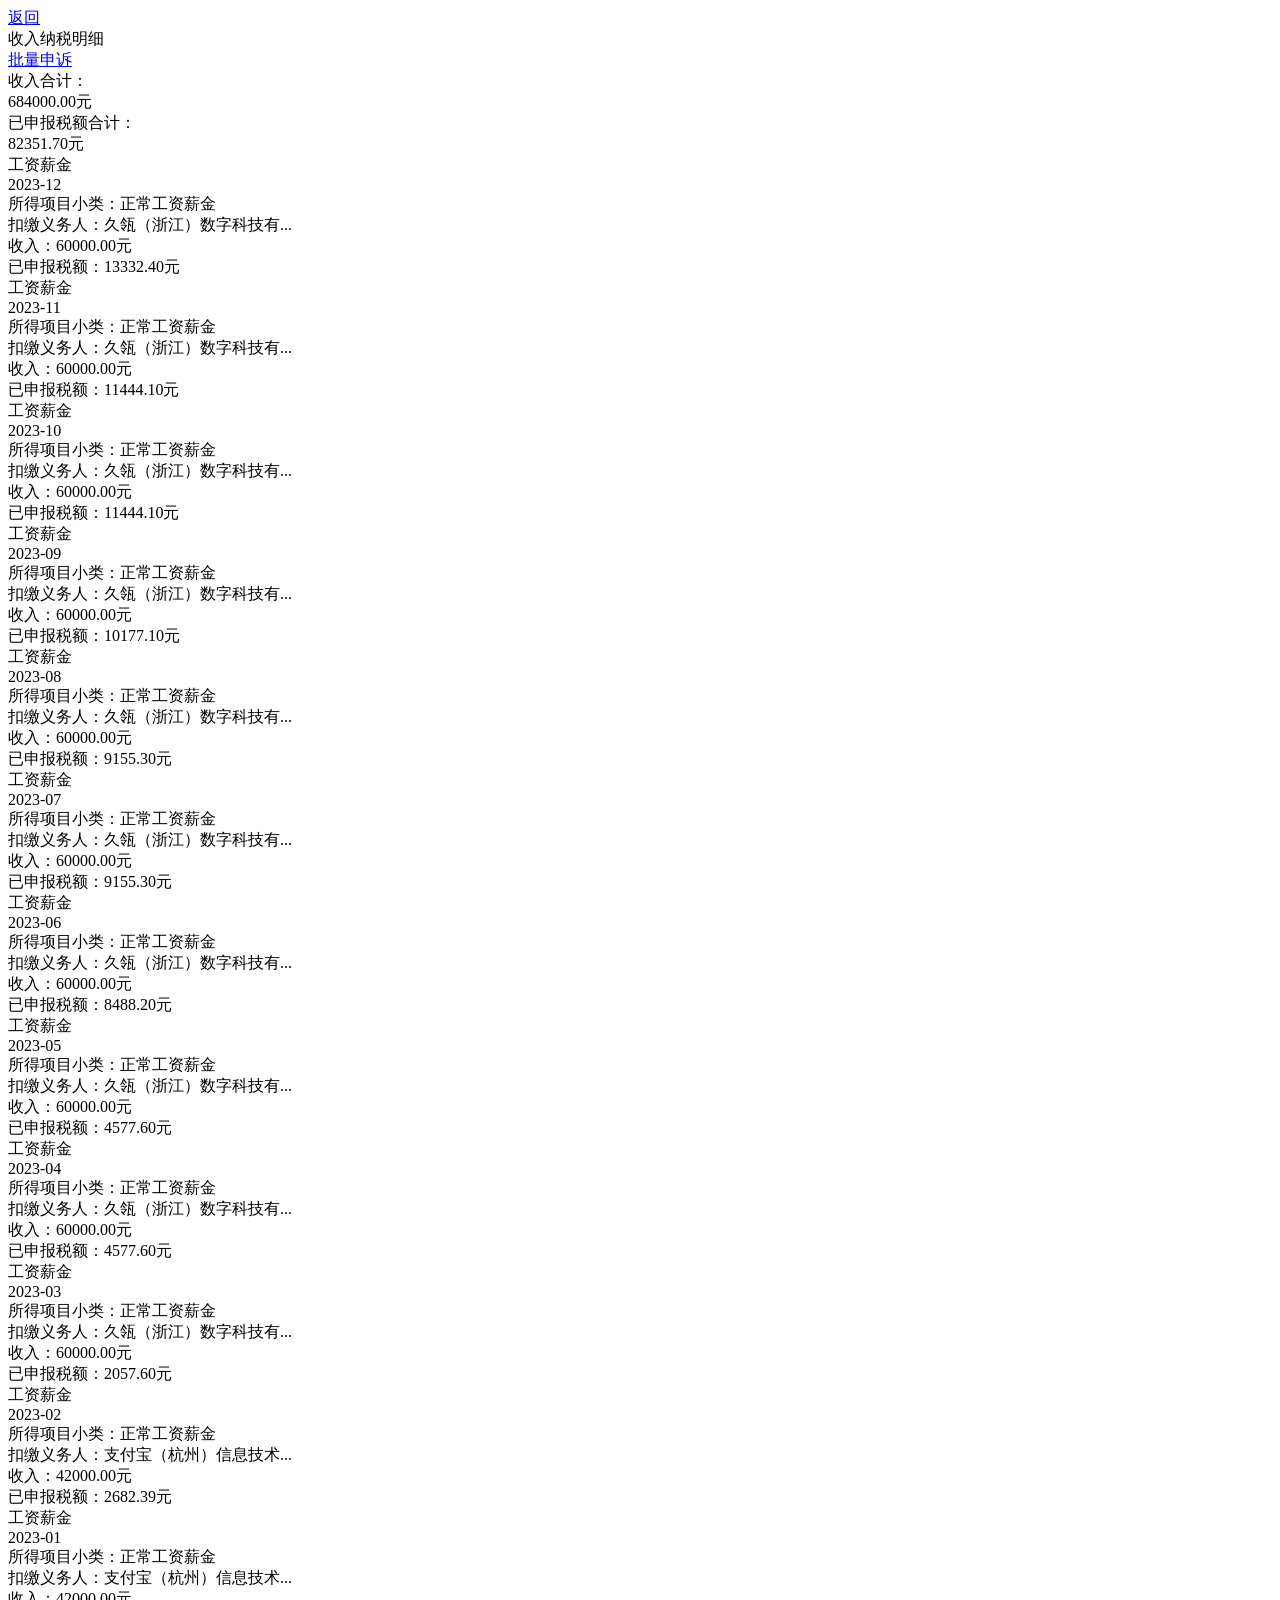
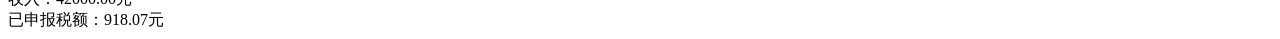
==== tax/index.html @ 97261d85 "feat: tax 2024-60000" ====
<!DOCTYPE html>
<html lang="en">
  <head>
    <meta charset="UTF-8" />
    <meta http-equiv="X-UA-Compatible" content="IE=edge" />
    <meta
      name="viewport"
      content="width=device-width, user-scalable=no, initial-scale=1.0, maximum-scale=1.0, minimum-scale=1.0"
    />
    <title>收入纳税明细</title>
    <link rel="shortcut icon" type="image/x-icon" href="favicon.ico" />
    <link
      rel="stylesheet"
      href="https://at.alicdn.com/t/c/font_3771354_gxx1tulrykg.css"
    />
    <link rel="stylesheet" href="index.css" />
    <link rel="manifest" href="manifest.json" />
  </head>
  <body>
    <header>
      <a class="header-back" href="/tax/index2024.html">
        <span class="header-icon iconfont icon-fanhui"></span>
        返回
      </a>
      <div class="header-title">收入纳税明细</div>
      <a class="header-shensu" href="/tax/detail.html">批量申诉</a>
    </header>

    <div class="total">
      <div class="total-item">
        <div>收入合计<a class="total-icon iconfont icon-wenhao"></a>：</div>
        <div>684000.00元</div>
      </div>

      <div class="total-item">
        <div>已申报税额合计：</div>
        <div>82351.70元</div>
      </div>
    </div>

    <div class="list">
      <div class="list-item">
        <div class="list-item-header">
          <div>工资薪金</div>
          <div>2023-12</div>
        </div>
        <div class="list-item-body">
          <div>所得项目小类：正常工资薪金</div>
          <div>扣缴义务人：久瓴（浙江）数字科技有...</div>
          <div>收入：60000.00元</div>
          <div>已申报税额：13332.40元</div>
          <span class="iconfont icon-qianjin"></span>
        </div>
      </div>

      <div class="list-item">
        <div class="list-item-header">
          <div>工资薪金</div>
          <div>2023-11</div>
        </div>
        <div class="list-item-body">
          <div>所得项目小类：正常工资薪金</div>
          <div>扣缴义务人：久瓴（浙江）数字科技有...</div>
          <div>收入：60000.00元</div>
          <div>已申报税额：11444.10元</div>
          <span class="iconfont icon-qianjin"></span>
        </div>
      </div>

      <div class="list-item">
        <div class="list-item-header">
          <div>工资薪金</div>
          <div>2023-10</div>
        </div>
        <div class="list-item-body">
          <div>所得项目小类：正常工资薪金</div>
          <div>扣缴义务人：久瓴（浙江）数字科技有...</div>
          <div>收入：60000.00元</div>
          <div>已申报税额：11444.10元</div>
          <span class="iconfont icon-qianjin"></span>
        </div>
      </div>

      <div class="list-item">
        <div class="list-item-header">
          <div>工资薪金</div>
          <div>2023-09</div>
        </div>
        <div class="list-item-body">
          <div>所得项目小类：正常工资薪金</div>
          <div>扣缴义务人：久瓴（浙江）数字科技有...</div>
          <div>收入：60000.00元</div>
          <div>已申报税额：10177.10元</div>
          <span class="iconfont icon-qianjin"></span>
        </div>
      </div>

      <div class="list-item">
        <div class="list-item-header">
          <div>工资薪金</div>
          <div>2023-08</div>
        </div>
        <div class="list-item-body">
          <div>所得项目小类：正常工资薪金</div>
          <div>扣缴义务人：久瓴（浙江）数字科技有...</div>
          <div>收入：60000.00元</div>
          <div>已申报税额：9155.30元</div>
          <span class="iconfont icon-qianjin"></span>
        </div>
      </div>

      <div class="list-item">
        <div class="list-item-header">
          <div>工资薪金</div>
          <div>2023-07</div>
        </div>
        <div class="list-item-body">
          <div>所得项目小类：正常工资薪金</div>
          <div>扣缴义务人：久瓴（浙江）数字科技有...</div>
          <div>收入：60000.00元</div>
          <div>已申报税额：9155.30元</div>
          <span class="iconfont icon-qianjin"></span>
        </div>
      </div>

      <div class="list-item">
        <div class="list-item-header">
          <div>工资薪金</div>
          <div>2023-06</div>
        </div>
        <div class="list-item-body">
          <div>所得项目小类：正常工资薪金</div>
          <div>扣缴义务人：久瓴（浙江）数字科技有...</div>
          <div>收入：60000.00元</div>
          <div>已申报税额：8488.20元</div>
          <span class="iconfont icon-qianjin"></span>
        </div>
      </div>

      <div class="list-item">
        <div class="list-item-header">
          <div>工资薪金</div>
          <div>2023-05</div>
        </div>
        <div class="list-item-body">
          <div>所得项目小类：正常工资薪金</div>
          <div>扣缴义务人：久瓴（浙江）数字科技有...</div>
          <div>收入：60000.00元</div>
          <div>已申报税额：4577.60元</div>
          <span class="iconfont icon-qianjin"></span>
        </div>
      </div>

      <div class="list-item">
        <div class="list-item-header">
          <div>工资薪金</div>
          <div>2023-04</div>
        </div>
        <div class="list-item-body">
          <div>所得项目小类：正常工资薪金</div>
          <div>扣缴义务人：久瓴（浙江）数字科技有...</div>
          <div>收入：60000.00元</div>
          <div>已申报税额：4577.60元</div>
          <span class="iconfont icon-qianjin"></span>
        </div>
      </div>

      <div class="list-item">
        <div class="list-item-header">
          <div>工资薪金</div>
          <div>2023-03</div>
        </div>
        <div class="list-item-body">
          <div>所得项目小类：正常工资薪金</div>
          <div>扣缴义务人：久瓴（浙江）数字科技有...</div>
          <div>收入：60000.00元</div>
          <div>已申报税额：2057.60元</div>
          <span class="iconfont icon-qianjin"></span>
        </div>
      </div>

      <div class="list-item">
        <div class="list-item-header">
          <div>工资薪金</div>
          <div>2023-02</div>
        </div>
        <div class="list-item-body">
          <div>所得项目小类：正常工资薪金</div>
          <div>扣缴义务人：支付宝（杭州）信息技术...</div>
          <div>收入：42000.00元</div>
          <div>已申报税额：2682.39元</div>
          <span class="iconfont icon-qianjin"></span>
        </div>
      </div>

      <div class="list-item">
        <div class="list-item-header">
          <div>工资薪金</div>
          <div>2023-01</div>
        </div>
        <div class="list-item-body">
          <div>所得项目小类：正常工资薪金</div>
          <div>扣缴义务人：支付宝（杭州）信息技术...</div>
          <div>收入：42000.00元</div>
          <div>已申报税额：918.07元</div>
          <span class="iconfont icon-qianjin"></span>
        </div>
      </div>
    </div>
  </body>
</html>
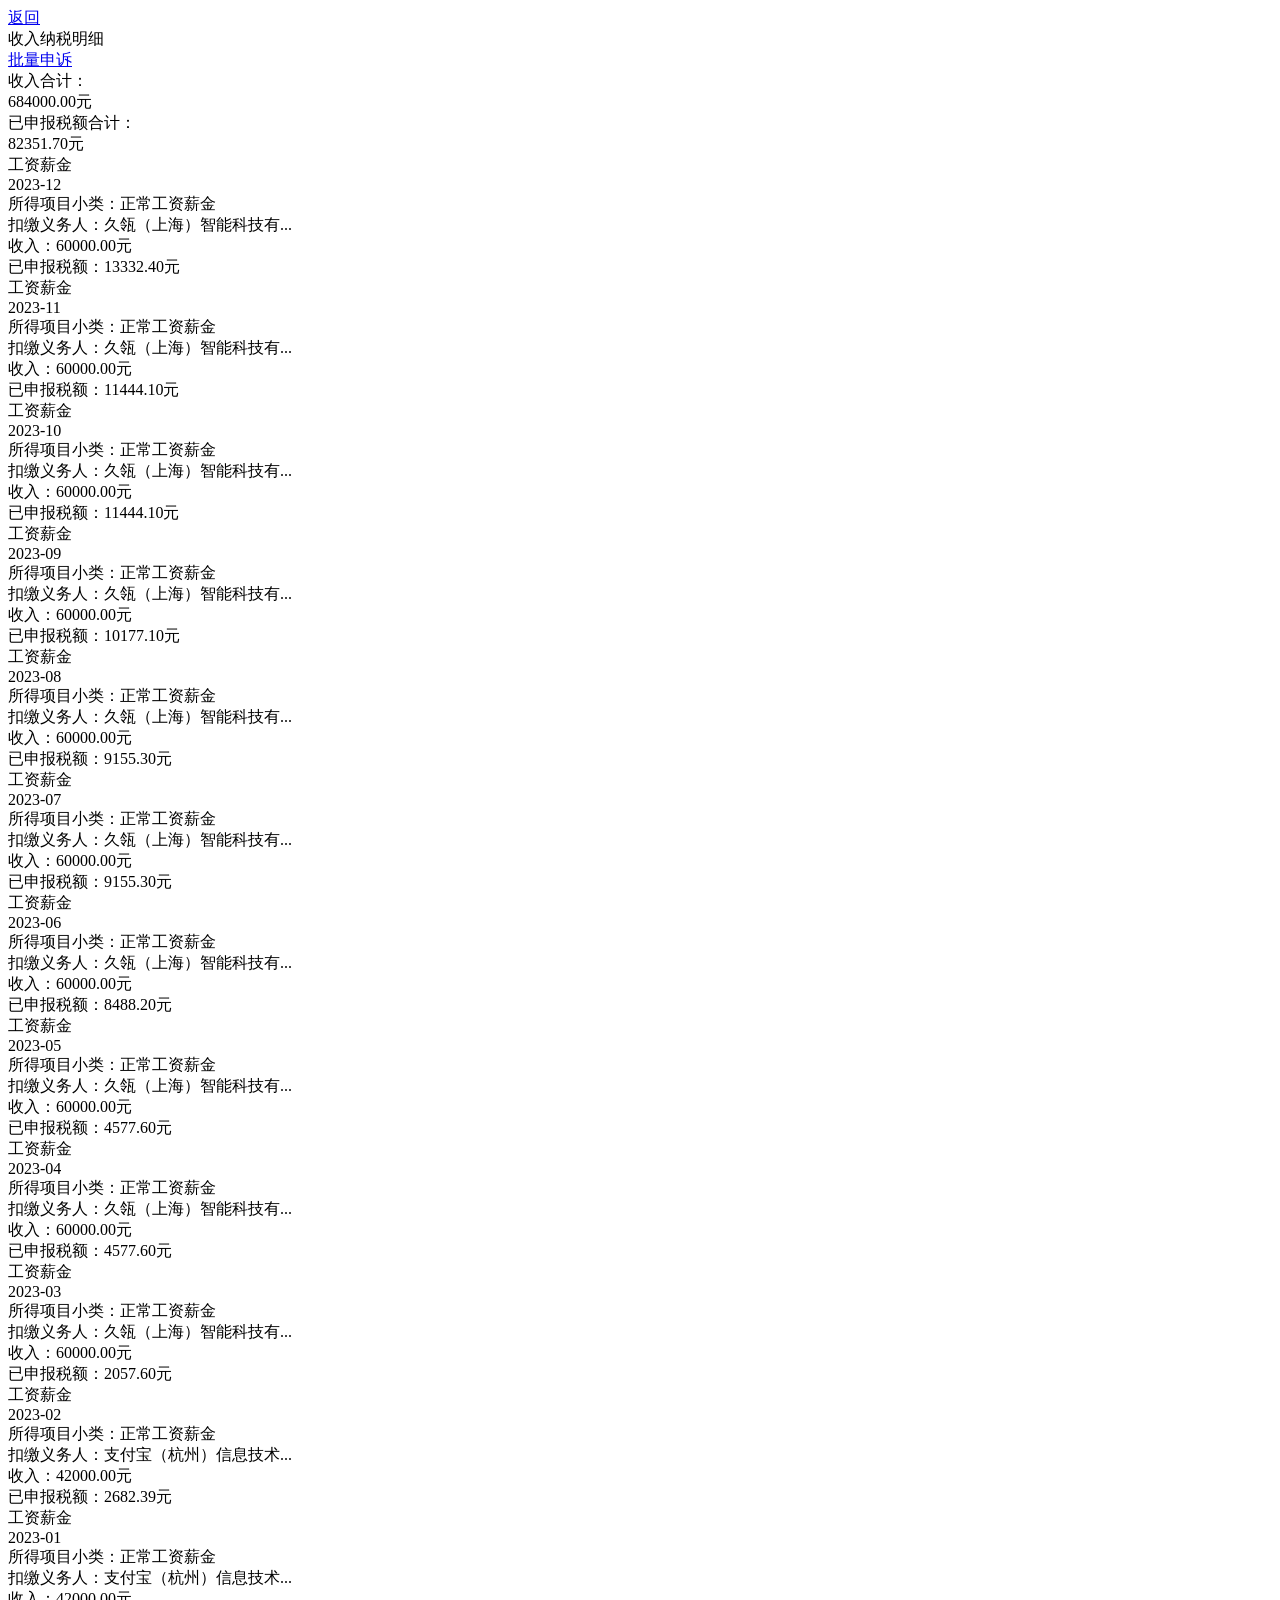
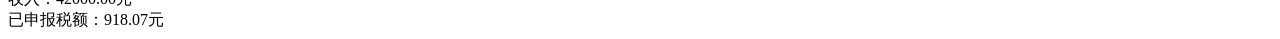
==== commit 97bceb06: "feat: update company" ====
--- a/tax/index.html
+++ b/tax/index.html
@@ -46,7 +46,7 @@
         </div>
         <div class="list-item-body">
           <div>所得项目小类：正常工资薪金</div>
-          <div>扣缴义务人：久瓴（浙江）数字科技有...</div>
+          <div>扣缴义务人：久瓴（上海）智能科技有...</div>
           <div>收入：60000.00元</div>
           <div>已申报税额：13332.40元</div>
           <span class="iconfont icon-qianjin"></span>
@@ -60,7 +60,7 @@
         </div>
         <div class="list-item-body">
           <div>所得项目小类：正常工资薪金</div>
-          <div>扣缴义务人：久瓴（浙江）数字科技有...</div>
+          <div>扣缴义务人：久瓴（上海）智能科技有...</div>
           <div>收入：60000.00元</div>
           <div>已申报税额：11444.10元</div>
           <span class="iconfont icon-qianjin"></span>
@@ -74,7 +74,7 @@
         </div>
         <div class="list-item-body">
           <div>所得项目小类：正常工资薪金</div>
-          <div>扣缴义务人：久瓴（浙江）数字科技有...</div>
+          <div>扣缴义务人：久瓴（上海）智能科技有...</div>
           <div>收入：60000.00元</div>
           <div>已申报税额：11444.10元</div>
           <span class="iconfont icon-qianjin"></span>
@@ -88,7 +88,7 @@
         </div>
         <div class="list-item-body">
           <div>所得项目小类：正常工资薪金</div>
-          <div>扣缴义务人：久瓴（浙江）数字科技有...</div>
+          <div>扣缴义务人：久瓴（上海）智能科技有...</div>
           <div>收入：60000.00元</div>
           <div>已申报税额：10177.10元</div>
           <span class="iconfont icon-qianjin"></span>
@@ -102,7 +102,7 @@
         </div>
         <div class="list-item-body">
           <div>所得项目小类：正常工资薪金</div>
-          <div>扣缴义务人：久瓴（浙江）数字科技有...</div>
+          <div>扣缴义务人：久瓴（上海）智能科技有...</div>
           <div>收入：60000.00元</div>
           <div>已申报税额：9155.30元</div>
           <span class="iconfont icon-qianjin"></span>
@@ -116,7 +116,7 @@
         </div>
         <div class="list-item-body">
           <div>所得项目小类：正常工资薪金</div>
-          <div>扣缴义务人：久瓴（浙江）数字科技有...</div>
+          <div>扣缴义务人：久瓴（上海）智能科技有...</div>
           <div>收入：60000.00元</div>
           <div>已申报税额：9155.30元</div>
           <span class="iconfont icon-qianjin"></span>
@@ -130,7 +130,7 @@
         </div>
         <div class="list-item-body">
           <div>所得项目小类：正常工资薪金</div>
-          <div>扣缴义务人：久瓴（浙江）数字科技有...</div>
+          <div>扣缴义务人：久瓴（上海）智能科技有...</div>
           <div>收入：60000.00元</div>
           <div>已申报税额：8488.20元</div>
           <span class="iconfont icon-qianjin"></span>
@@ -144,7 +144,7 @@
         </div>
         <div class="list-item-body">
           <div>所得项目小类：正常工资薪金</div>
-          <div>扣缴义务人：久瓴（浙江）数字科技有...</div>
+          <div>扣缴义务人：久瓴（上海）智能科技有...</div>
           <div>收入：60000.00元</div>
           <div>已申报税额：4577.60元</div>
           <span class="iconfont icon-qianjin"></span>
@@ -158,7 +158,7 @@
         </div>
         <div class="list-item-body">
           <div>所得项目小类：正常工资薪金</div>
-          <div>扣缴义务人：久瓴（浙江）数字科技有...</div>
+          <div>扣缴义务人：久瓴（上海）智能科技有...</div>
           <div>收入：60000.00元</div>
           <div>已申报税额：4577.60元</div>
           <span class="iconfont icon-qianjin"></span>
@@ -172,7 +172,7 @@
         </div>
         <div class="list-item-body">
           <div>所得项目小类：正常工资薪金</div>
-          <div>扣缴义务人：久瓴（浙江）数字科技有...</div>
+          <div>扣缴义务人：久瓴（上海）智能科技有...</div>
           <div>收入：60000.00元</div>
           <div>已申报税额：2057.60元</div>
           <span class="iconfont icon-qianjin"></span>
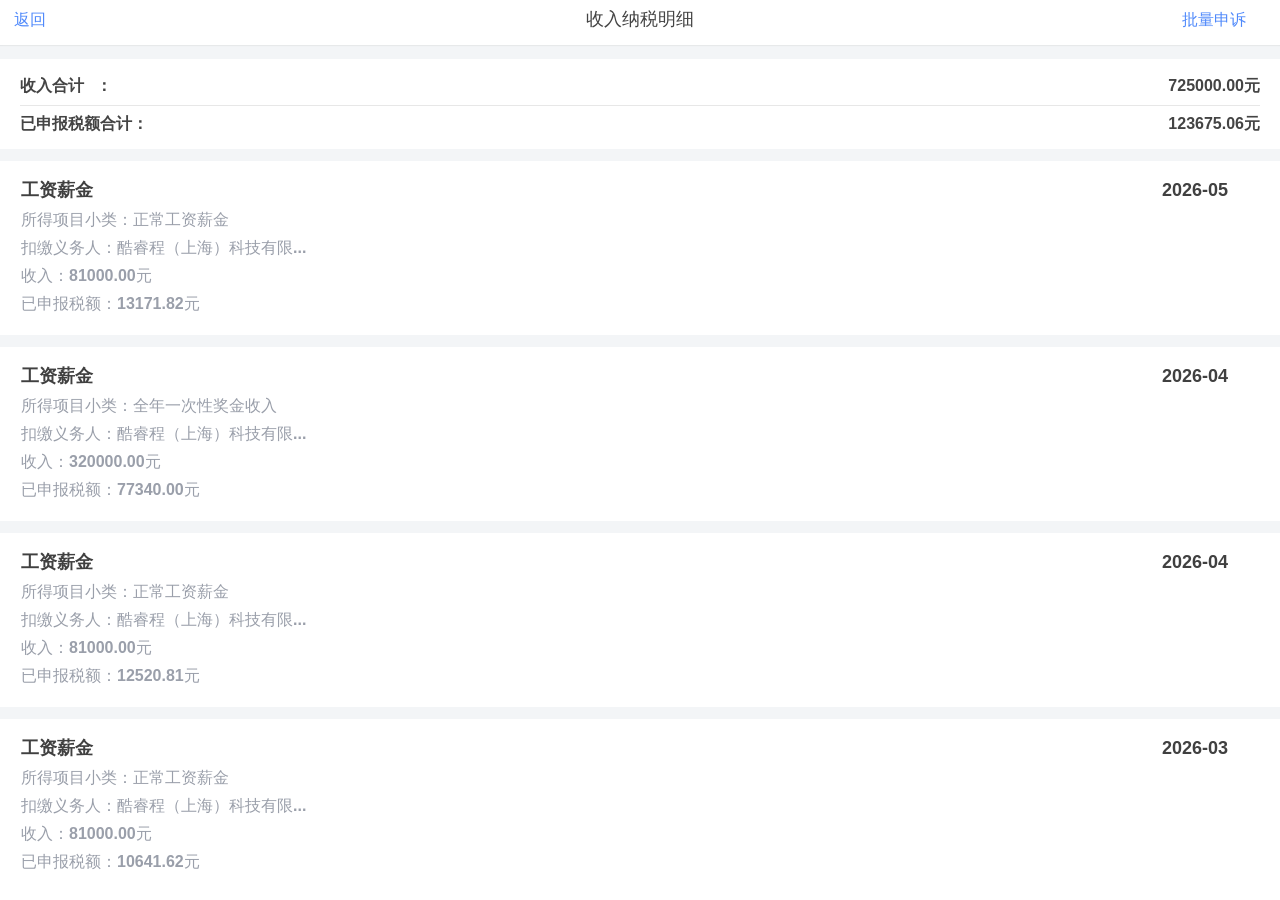
==== commit 0b6e8493: "feat: rebuild tax pages with calculated yearly data" ====
--- a/tax/index.html
+++ b/tax/index.html
@@ -1,5 +1,5 @@
 <!DOCTYPE html>
-<html lang="en">
+<html lang="zh-CN">
   <head>
     <meta charset="UTF-8" />
     <meta http-equiv="X-UA-Compatible" content="IE=edge" />
@@ -8,6 +8,9 @@
       content="width=device-width, user-scalable=no, initial-scale=1.0, maximum-scale=1.0, minimum-scale=1.0"
     />
     <title>收入纳税明细</title>
+    <meta name="theme-color" content="#ffffff" />
+    <meta name="apple-mobile-web-app-capable" content="yes" />
+    <meta name="apple-mobile-web-app-status-bar-style" content="default" />
     <link rel="shortcut icon" type="image/x-icon" href="favicon.ico" />
     <link
       rel="stylesheet"
@@ -16,196 +19,32 @@
     <link rel="stylesheet" href="index.css" />
     <link rel="manifest" href="manifest.json" />
   </head>
-  <body>
+  <body class="index-page">
     <header>
-      <a class="header-back" href="/tax/index2024.html">
+      <a class="header-back" href="#" data-next-year>
         <span class="header-icon iconfont icon-fanhui"></span>
         返回
       </a>
       <div class="header-title">收入纳税明细</div>
-      <a class="header-shensu" href="/tax/detail.html">批量申诉</a>
+      <a class="header-shensu" href="#" data-prev-year>批量申诉</a>
     </header>
 
     <div class="total">
       <div class="total-item">
         <div>收入合计<a class="total-icon iconfont icon-wenhao"></a>：</div>
-        <div>684000.00元</div>
+        <div data-total-income>0.00元</div>
       </div>
 
       <div class="total-item">
         <div>已申报税额合计：</div>
-        <div>82351.70元</div>
+        <div data-total-tax>0.00元</div>
       </div>
     </div>
 
-    <div class="list">
-      <div class="list-item">
-        <div class="list-item-header">
-          <div>工资薪金</div>
-          <div>2023-12</div>
-        </div>
-        <div class="list-item-body">
-          <div>所得项目小类：正常工资薪金</div>
-          <div>扣缴义务人：久瓴（上海）智能科技有...</div>
-          <div>收入：60000.00元</div>
-          <div>已申报税额：13332.40元</div>
-          <span class="iconfont icon-qianjin"></span>
-        </div>
-      </div>
+    <div class="list" data-list></div>
 
-      <div class="list-item">
-        <div class="list-item-header">
-          <div>工资薪金</div>
-          <div>2023-11</div>
-        </div>
-        <div class="list-item-body">
-          <div>所得项目小类：正常工资薪金</div>
-          <div>扣缴义务人：久瓴（上海）智能科技有...</div>
-          <div>收入：60000.00元</div>
-          <div>已申报税额：11444.10元</div>
-          <span class="iconfont icon-qianjin"></span>
-        </div>
-      </div>
-
-      <div class="list-item">
-        <div class="list-item-header">
-          <div>工资薪金</div>
-          <div>2023-10</div>
-        </div>
-        <div class="list-item-body">
-          <div>所得项目小类：正常工资薪金</div>
-          <div>扣缴义务人：久瓴（上海）智能科技有...</div>
-          <div>收入：60000.00元</div>
-          <div>已申报税额：11444.10元</div>
-          <span class="iconfont icon-qianjin"></span>
-        </div>
-      </div>
-
-      <div class="list-item">
-        <div class="list-item-header">
-          <div>工资薪金</div>
-          <div>2023-09</div>
-        </div>
-        <div class="list-item-body">
-          <div>所得项目小类：正常工资薪金</div>
-          <div>扣缴义务人：久瓴（上海）智能科技有...</div>
-          <div>收入：60000.00元</div>
-          <div>已申报税额：10177.10元</div>
-          <span class="iconfont icon-qianjin"></span>
-        </div>
-      </div>
-
-      <div class="list-item">
-        <div class="list-item-header">
-          <div>工资薪金</div>
-          <div>2023-08</div>
-        </div>
-        <div class="list-item-body">
-          <div>所得项目小类：正常工资薪金</div>
-          <div>扣缴义务人：久瓴（上海）智能科技有...</div>
-          <div>收入：60000.00元</div>
-          <div>已申报税额：9155.30元</div>
-          <span class="iconfont icon-qianjin"></span>
-        </div>
-      </div>
-
-      <div class="list-item">
-        <div class="list-item-header">
-          <div>工资薪金</div>
-          <div>2023-07</div>
-        </div>
-        <div class="list-item-body">
-          <div>所得项目小类：正常工资薪金</div>
-          <div>扣缴义务人：久瓴（上海）智能科技有...</div>
-          <div>收入：60000.00元</div>
-          <div>已申报税额：9155.30元</div>
-          <span class="iconfont icon-qianjin"></span>
-        </div>
-      </div>
-
-      <div class="list-item">
-        <div class="list-item-header">
-          <div>工资薪金</div>
-          <div>2023-06</div>
-        </div>
-        <div class="list-item-body">
-          <div>所得项目小类：正常工资薪金</div>
-          <div>扣缴义务人：久瓴（上海）智能科技有...</div>
-          <div>收入：60000.00元</div>
-          <div>已申报税额：8488.20元</div>
-          <span class="iconfont icon-qianjin"></span>
-        </div>
-      </div>
-
-      <div class="list-item">
-        <div class="list-item-header">
-          <div>工资薪金</div>
-          <div>2023-05</div>
-        </div>
-        <div class="list-item-body">
-          <div>所得项目小类：正常工资薪金</div>
-          <div>扣缴义务人：久瓴（上海）智能科技有...</div>
-          <div>收入：60000.00元</div>
-          <div>已申报税额：4577.60元</div>
-          <span class="iconfont icon-qianjin"></span>
-        </div>
-      </div>
-
-      <div class="list-item">
-        <div class="list-item-header">
-          <div>工资薪金</div>
-          <div>2023-04</div>
-        </div>
-        <div class="list-item-body">
-          <div>所得项目小类：正常工资薪金</div>
-          <div>扣缴义务人：久瓴（上海）智能科技有...</div>
-          <div>收入：60000.00元</div>
-          <div>已申报税额：4577.60元</div>
-          <span class="iconfont icon-qianjin"></span>
-        </div>
-      </div>
-
-      <div class="list-item">
-        <div class="list-item-header">
-          <div>工资薪金</div>
-          <div>2023-03</div>
-        </div>
-        <div class="list-item-body">
-          <div>所得项目小类：正常工资薪金</div>
-          <div>扣缴义务人：久瓴（上海）智能科技有...</div>
-          <div>收入：60000.00元</div>
-          <div>已申报税额：2057.60元</div>
-          <span class="iconfont icon-qianjin"></span>
-        </div>
-      </div>
-
-      <div class="list-item">
-        <div class="list-item-header">
-          <div>工资薪金</div>
-          <div>2023-02</div>
-        </div>
-        <div class="list-item-body">
-          <div>所得项目小类：正常工资薪金</div>
-          <div>扣缴义务人：支付宝（杭州）信息技术...</div>
-          <div>收入：42000.00元</div>
-          <div>已申报税额：2682.39元</div>
-          <span class="iconfont icon-qianjin"></span>
-        </div>
-      </div>
-
-      <div class="list-item">
-        <div class="list-item-header">
-          <div>工资薪金</div>
-          <div>2023-01</div>
-        </div>
-        <div class="list-item-body">
-          <div>所得项目小类：正常工资薪金</div>
-          <div>扣缴义务人：支付宝（杭州）信息技术...</div>
-          <div>收入：42000.00元</div>
-          <div>已申报税额：918.07元</div>
-          <span class="iconfont icon-qianjin"></span>
-        </div>
-      </div>
-    </div>
+    <script src="data.js"></script>
+    <script src="tax-calculator.js"></script>
+    <script src="app.js"></script>
   </body>
 </html>
--- a/tax/index.css
+++ b/tax/index.css
@@ -0,0 +1,377 @@
+html {
+  background: #fff;
+}
+
+body {
+  margin: 0;
+  font-size: 16px;
+  font-weight: 400;
+  font-family: PingFangSC-Regular, sans-serif;
+  color: #444444;
+  background: #fff;
+}
+
+body::before {
+  content: "";
+  position: fixed;
+  top: 0;
+  right: 0;
+  left: 0;
+  z-index: 10;
+  height: env(safe-area-inset-top);
+  background: #fff;
+}
+
+a {
+  color: #4f89fb;
+  text-decoration: none;
+}
+
+.iconfont {
+  font-size: 18px;
+  font-weight: 600;
+}
+
+header {
+  display: flex;
+  justify-content: space-between;
+  align-items: flex-end;
+  position: relative;
+  z-index: 1;
+  margin-bottom: 0;
+  padding: 7px 20px 14px 20px;
+  font-weight: 550;
+  background: #fff;
+  box-shadow: 0 1px 1px rgba(0, 0, 0, 0.05);
+}
+.header-back {
+  display: flex;
+  align-items: center;
+  width: 90px;
+}
+.header-icon {
+  margin-right: -6px;
+}
+.header-title {
+  font-size: 18px;
+}
+.header-shensu {
+  width: 90px;
+  padding-right: 14px;
+  text-align: right;
+  box-sizing: border-box;
+}
+
+.total {
+  border-top: 14px solid #f3f5f7;
+  padding: 16px 20px 14px 20px;
+  background: #fff;
+}
+.total-item {
+  display: flex;
+  justify-content: space-between;
+  align-items: center;
+  font-weight: 700;
+}
+.total-item + .total-item {
+  margin-top: 8px;
+  padding-top: 8px;
+  border-top: 1px solid #e7e7e7;
+}
+.total-icon {
+  margin: 0 6px;
+  font-weight: 550;
+}
+
+.list {
+  height: calc(100vh - 175px);
+  padding-top: 12px;
+  overflow: auto;
+  background: #f3f5f7;
+}
+.list-item {
+  display: block;
+  color: inherit;
+  margin-bottom: 12px;
+  padding: 15px 20px 17px 21px;
+  background: #fff;
+}
+.list-item:active {
+  background: #f8f9fb;
+}
+.list-item-header {
+  display: flex;
+  justify-content: space-between;
+  align-items: center;
+  color: #404040;
+  font-size: 18px;
+  font-weight: 600;
+  line-height: 28px;
+}
+.list-item-header div + div {
+  padding-right: 32px;
+}
+.list-item-body {
+  position: relative;
+  color: #9a9faa;
+  font-weight: 550;
+  margin-top: 2px;
+  line-height: 28px;
+}
+.list-item-body .icon-qianjin {
+  position: absolute;
+  top: 25px;
+  right: 0;
+  color: #d9dde4;
+}
+
+.tips {
+  margin-top: 0;
+  border-top: 14px solid #f3f5f7;
+  padding: 12px 24px;
+  color: #333;
+  font-size: 14px;
+  font-weight: 550;
+  background: #edf7ff;
+  line-height: 24px;
+}
+
+.card {
+  background: #fff;
+}
+
+.section-card {
+  margin-top: 0;
+  border-top: 14px solid #f3f5f7;
+}
+
+.card-title {
+  display: flex;
+  align-items: center;
+  position: relative;
+  padding: 15px 24px;
+  font-size: 17px;
+  font-weight: 700;
+  border-bottom: 1px solid #e7e7e7;
+}
+
+.detail-page .card-title {
+  padding-top: 11px;
+  padding-bottom: 11px;
+}
+
+.card-title-dot {
+  width: 5px;
+  height: 17px;
+  margin-right: 9px;
+  border-radius: 2px;
+  background: #4185f2;
+}
+
+.card-body {
+  padding: 20px 24px 8px 24px;
+  color: #838994;
+}
+
+.detail-card-body {
+  padding: 20px 0 0 0;
+}
+
+.card-item {
+  display: flex;
+  justify-content: space-between;
+  gap: 18px;
+  margin-bottom: 15px;
+  font-size: 16px;
+  line-height: 23px;
+}
+
+.card-item div:first-child {
+  white-space: nowrap;
+}
+
+.card-item div + div {
+  color: #4a4a4a;
+  font-family: PingFangSC-Medium, sans-serif;
+  text-align: right;
+  overflow-wrap: anywhere;
+}
+
+.card-children {
+  margin: 0 0 15px 0;
+  padding: 12px 48px 12px 46px;
+  background: #f6f7f9;
+}
+
+.card-children:empty {
+  display: none;
+}
+
+.card-children-item {
+  display: flex;
+  justify-content: space-between;
+  gap: 18px;
+  margin-bottom: 16px;
+  padding-left: 1em;
+  font-size: 15px;
+  line-height: 23px;
+}
+
+.card-children-item:last-child {
+  margin-bottom: 4px;
+}
+
+.card-children-item div + div {
+  color: #111;
+  font-family: PingFangSC-Medium, sans-serif;
+  text-align: right;
+}
+
+.detail-summary .card-item:last-child {
+  justify-content: flex-end;
+  margin-top: -6px;
+  margin-bottom: 0;
+}
+
+.detail-summary .card-item:last-child div:first-child {
+  display: none;
+}
+
+.detail-bonus-page .detail-summary .card-item:last-child {
+  justify-content: space-between;
+  margin-top: 0;
+  margin-bottom: 15px;
+}
+
+.detail-bonus-page .detail-summary .card-item:last-child div:first-child {
+  display: block;
+}
+
+.tax-link {
+  display: inline-flex;
+  align-items: center;
+  color: #4f89fb;
+}
+
+.tax-link .iconfont {
+  color: #4f89fb;
+  font-size: 18px;
+}
+
+.detail-card-body > .card-item {
+  margin: 0;
+  padding: 0 24px 15px 24px;
+}
+
+.detail-card-body .card-item div:first-child {
+  color: #8d929a;
+  white-space: normal;
+}
+
+.detail-card-body .card-item div + div {
+  color: #444;
+  font-size: 17px;
+}
+
+.deduction-toggle {
+  width: 100%;
+  border: 0;
+  background: #fff;
+  color: inherit;
+  font: inherit;
+  cursor: pointer;
+}
+
+.deduction-toggle div + div {
+  display: flex;
+  align-items: center;
+  justify-content: flex-end;
+  gap: 7px;
+}
+
+.triangle {
+  display: inline-block;
+  width: 0;
+  height: 0;
+  border-right: 7px solid transparent;
+  border-left: 7px solid transparent;
+  border-bottom: 7px solid #222;
+  transform: rotate(0deg);
+}
+
+.deduction-toggle:not(.is-open) .triangle {
+  transform: rotate(180deg);
+}
+
+.calculation-tips {
+  margin-top: 0;
+  border-top: 0;
+  border-bottom: 14px solid #f3f5f7;
+  font-size: 14px;
+  line-height: 24px;
+}
+
+.calculation-body {
+  padding: 20px 0 0 0;
+}
+
+.bonus-body {
+  padding: 20px 0 0 0;
+}
+
+.calculation-body > .card-item {
+  margin: 0;
+  padding: 0 28px 19px 28px;
+}
+
+.bonus-body > .card-item {
+  margin: 0;
+  padding: 0 24px 19px 24px;
+}
+
+.calculation-body .card-item div:first-child {
+  color: #8d929a;
+  white-space: normal;
+}
+
+.bonus-body .card-item div:first-child {
+  color: #8d929a;
+  white-space: normal;
+}
+
+.calculation-body .card-item div + div {
+  color: #444;
+  font-size: 18px;
+}
+
+.bonus-body .card-item div + div {
+  color: #444;
+  font-size: 17px;
+}
+
+.calculation-toggle {
+  padding: 0 28px 19px 28px;
+}
+
+.strong-row {
+  font-weight: 700;
+}
+
+.strong-row div:first-child,
+.strong-row div + div {
+  color: #222;
+}
+
+.divider-row {
+  margin-top: 4px !important;
+  padding-top: 18px !important;
+  border-top: 1px solid #e7e7e7;
+}
+
+.policy-link {
+  padding: 34px 0 140px 0;
+  background: #f3f5f7;
+  color: #4f89fb;
+  font-size: 17px;
+  text-align: center;
+}
